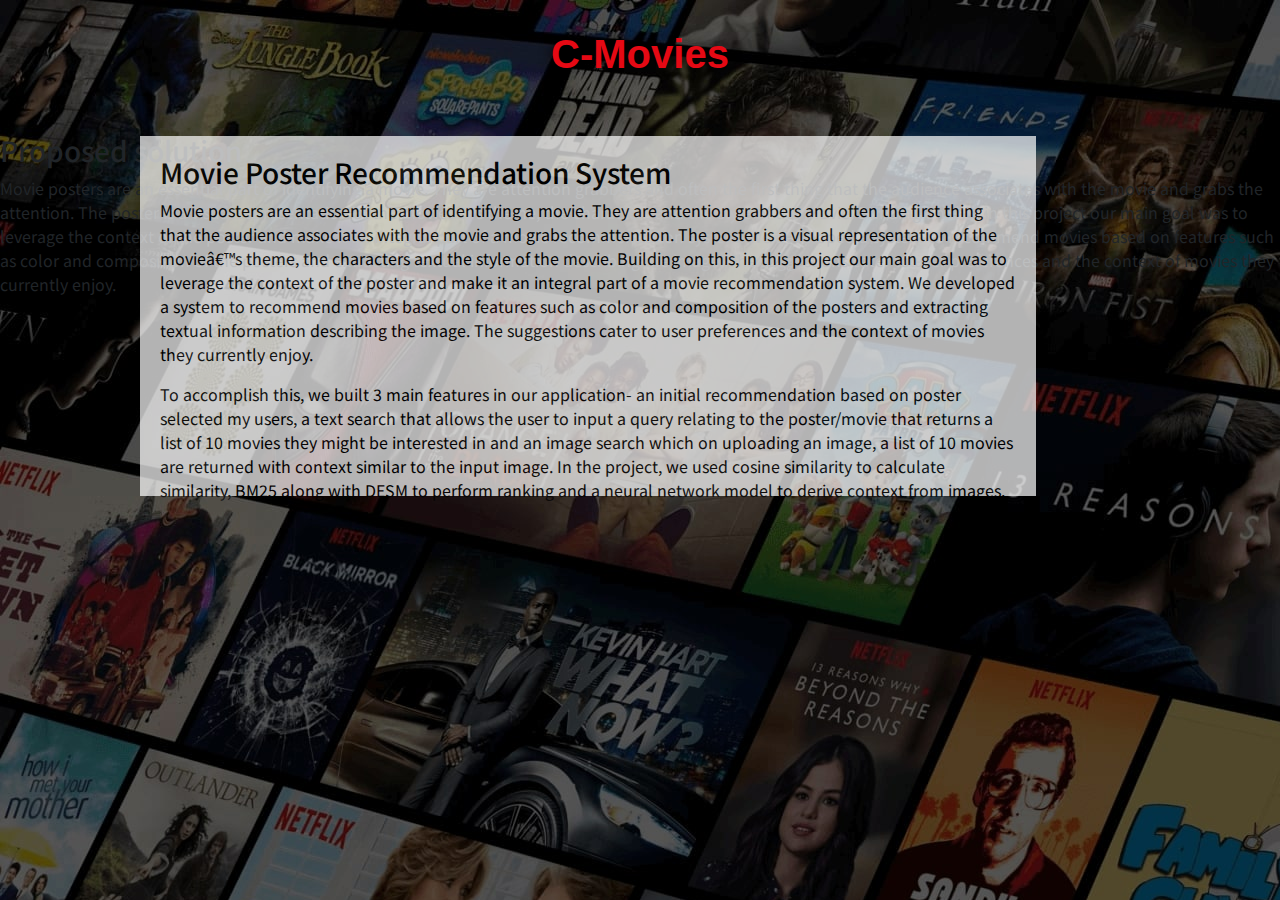
==== index.html @ 05bbc869 "Update index.html" ====
<html>
<head>
  <title>C-movies</title>
  <!-- <meta charset="UTF-8">
  <meta name="viewport" content="width=device-width, initial-scale=1, shrink-to-fit=no"> -->
 <meta charset=“UTF-8”>
        <meta name=“viewport” content=“width=device-width, initial-scale=1.0”>
        <meta http-equiv=“X-UA-Compatible” content=“ie=edge”>
  <!-- Google Fonts -->
  <link href="https://fonts.googleapis.com/css?family=IBM+Plex+Sans&display=swap" rel="stylesheet">
  <link href="https://fonts.googleapis.com/css2?family=Noto+Sans+JP&display=swap" rel="stylesheet">

  <!-- Font Awesome -->
  <link rel="stylesheet" href="https://cdnjs.cloudflare.com/ajax/libs/font-awesome/4.7.0/css/font-awesome.min.css">

  <!-- Bootstrap -->
  <link rel="stylesheet" href="https://maxcdn.bootstrapcdn.com/bootstrap/4.0.0/css/bootstrap.min.css"
    integrity="sha384-Gn5384xqQ1aoWXA+058RXPxPg6fy4IWvTNh0E263XmFcJlSAwiGgFAW/dAiS6JXm" crossorigin="anonymous">

<style>
  #content {
	background-image: url("MovieRecommend/static/image.jpg");
	background-color: #181818;
	font-family: 'Noto Sans JP', sans-serif;
}
  
  .white-box {
    position: absolute;
    background-color: #FFFFFF;
    color: black;
    padding: 20px;
    margin-top: 50px;
    padding-left: 20px;
    padding-right: 20px;
    margin-left: 140px;
	  opacity:70%;
}
  </style>
    
</head>
  
<body id="content" style="font-family: 'Noto Sans JP', sans-serif;">
	<center>
      <h1 style="font-family: 'Netflix Sans', 'Helvetica Neue', Helvetica, Arial, sans-serif;
	color: #e50914;
	font-weight: bold;
	margin-top: 30px;
	text-shadow: #000000 0px 0px 13px;
}"> C-Movies</h1>
    </center>
 <div class = "white-box" style=" width: 70%;
    height: 40%;">
    <h3>Movie Poster Recommendation System</h3>
    <p>Movie posters are an essential part of identifying a movie. They are attention grabbers and often the first thing that the audience associates with the movie and grabs the attention. The poster is a visual representation of the movie’s theme, the characters and the style of the movie. Building on this, in this project our main goal was to leverage the context of the poster and make it an integral part of a movie recommendation system. We developed a system to recommend movies based on features such as color and composition of the posters and extracting textual information describing the image. The suggestions cater to user preferences and the context of movies they currently enjoy.</p>
    <p>To accomplish this, we built 3 main features in our application- an initial recommendation based on poster selected my users, a text search that allows the user to input a query relating to the poster/movie that returns a list of 10 movies they might be interested in and an image search which on uploading an image, a list of 10 movies are returned with context similar to the input image. In the project, we used cosine similarity to calculate similarity, BM25 along with DESM to perform ranking and a neural network model to derive context from images.</p>
  </div>
<br/>
	<br/>
    <h3>Proposed solution</h3>
    <p>Movie posters are an essential part of identifying a movie. They are attention grabbers and often the first thing that the audience associates with the movie and grabs the attention. The poster is a visual representation of the movie’s theme, the characters and the style of the movie. Building on this, in this project our main goal was to leverage the context of the poster and make it an integral part of a movie recommendation system. We developed a system to recommend movies based on features such as color and composition of the posters and extracting textual information describing the image. The suggestions cater to user preferences and the context of movies they currently enjoy.</p>
</body>
</html>
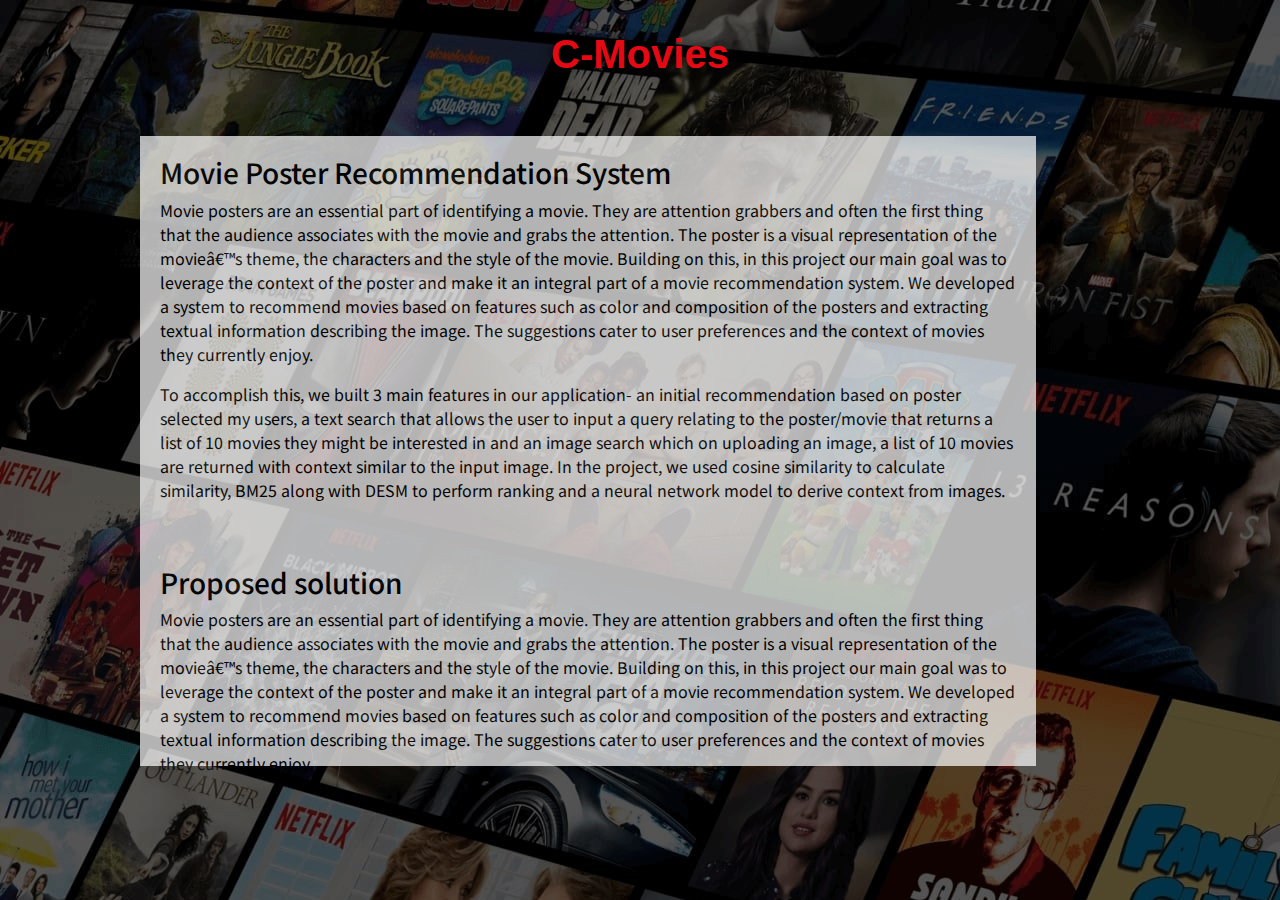
==== commit 3746b9b2: "Update index.html" ====
--- a/index.html
+++ b/index.html
@@ -49,14 +49,15 @@
 }"> C-Movies</h1>
     </center>
  <div class = "white-box" style=" width: 70%;
-    height: 40%;">
+    height: 70%;">
     <h3>Movie Poster Recommendation System</h3>
     <p>Movie posters are an essential part of identifying a movie. They are attention grabbers and often the first thing that the audience associates with the movie and grabs the attention. The poster is a visual representation of the movie’s theme, the characters and the style of the movie. Building on this, in this project our main goal was to leverage the context of the poster and make it an integral part of a movie recommendation system. We developed a system to recommend movies based on features such as color and composition of the posters and extracting textual information describing the image. The suggestions cater to user preferences and the context of movies they currently enjoy.</p>
     <p>To accomplish this, we built 3 main features in our application- an initial recommendation based on poster selected my users, a text search that allows the user to input a query relating to the poster/movie that returns a list of 10 movies they might be interested in and an image search which on uploading an image, a list of 10 movies are returned with context similar to the input image. In the project, we used cosine similarity to calculate similarity, BM25 along with DESM to perform ranking and a neural network model to derive context from images.</p>
-  </div>
+ 
 <br/>
 	<br/>
     <h3>Proposed solution</h3>
     <p>Movie posters are an essential part of identifying a movie. They are attention grabbers and often the first thing that the audience associates with the movie and grabs the attention. The poster is a visual representation of the movie’s theme, the characters and the style of the movie. Building on this, in this project our main goal was to leverage the context of the poster and make it an integral part of a movie recommendation system. We developed a system to recommend movies based on features such as color and composition of the posters and extracting textual information describing the image. The suggestions cater to user preferences and the context of movies they currently enjoy.</p>
-</body>
+ </div>
+	 </body>
 </html>
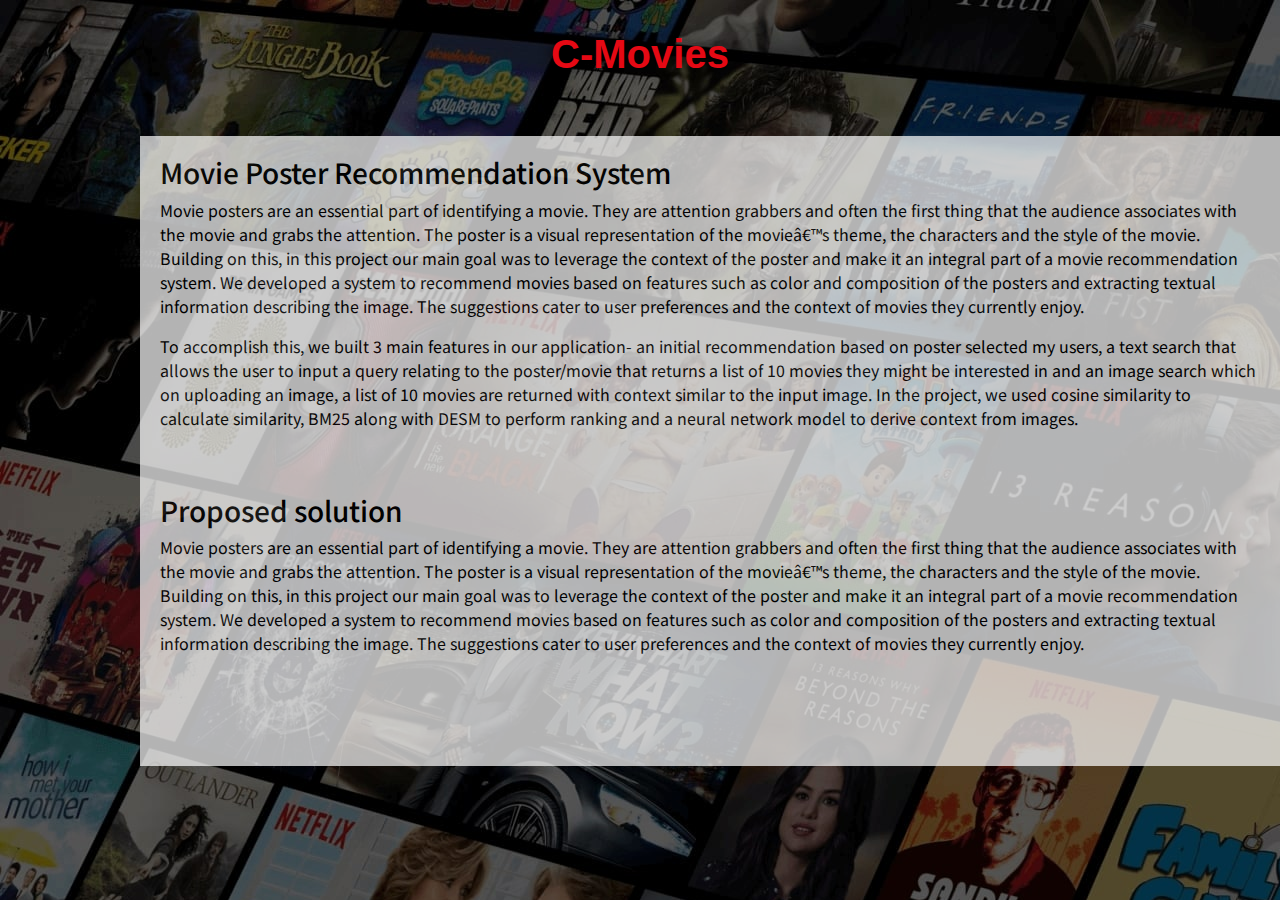
==== commit 576fcb15: "Update index.html" ====
--- a/index.html
+++ b/index.html
@@ -34,6 +34,8 @@
     padding-right: 20px;
     margin-left: 140px;
 	  opacity:70%;
+/* 	  width: 70%; */
+    height: 70%;
 }
   </style>
     
@@ -48,8 +50,7 @@
 	text-shadow: #000000 0px 0px 13px;
 }"> C-Movies</h1>
     </center>
- <div class = "white-box" style=" width: 70%;
-    height: 70%;">
+ <div class = "white-box">
     <h3>Movie Poster Recommendation System</h3>
     <p>Movie posters are an essential part of identifying a movie. They are attention grabbers and often the first thing that the audience associates with the movie and grabs the attention. The poster is a visual representation of the movie’s theme, the characters and the style of the movie. Building on this, in this project our main goal was to leverage the context of the poster and make it an integral part of a movie recommendation system. We developed a system to recommend movies based on features such as color and composition of the posters and extracting textual information describing the image. The suggestions cater to user preferences and the context of movies they currently enjoy.</p>
     <p>To accomplish this, we built 3 main features in our application- an initial recommendation based on poster selected my users, a text search that allows the user to input a query relating to the poster/movie that returns a list of 10 movies they might be interested in and an image search which on uploading an image, a list of 10 movies are returned with context similar to the input image. In the project, we used cosine similarity to calculate similarity, BM25 along with DESM to perform ranking and a neural network model to derive context from images.</p>
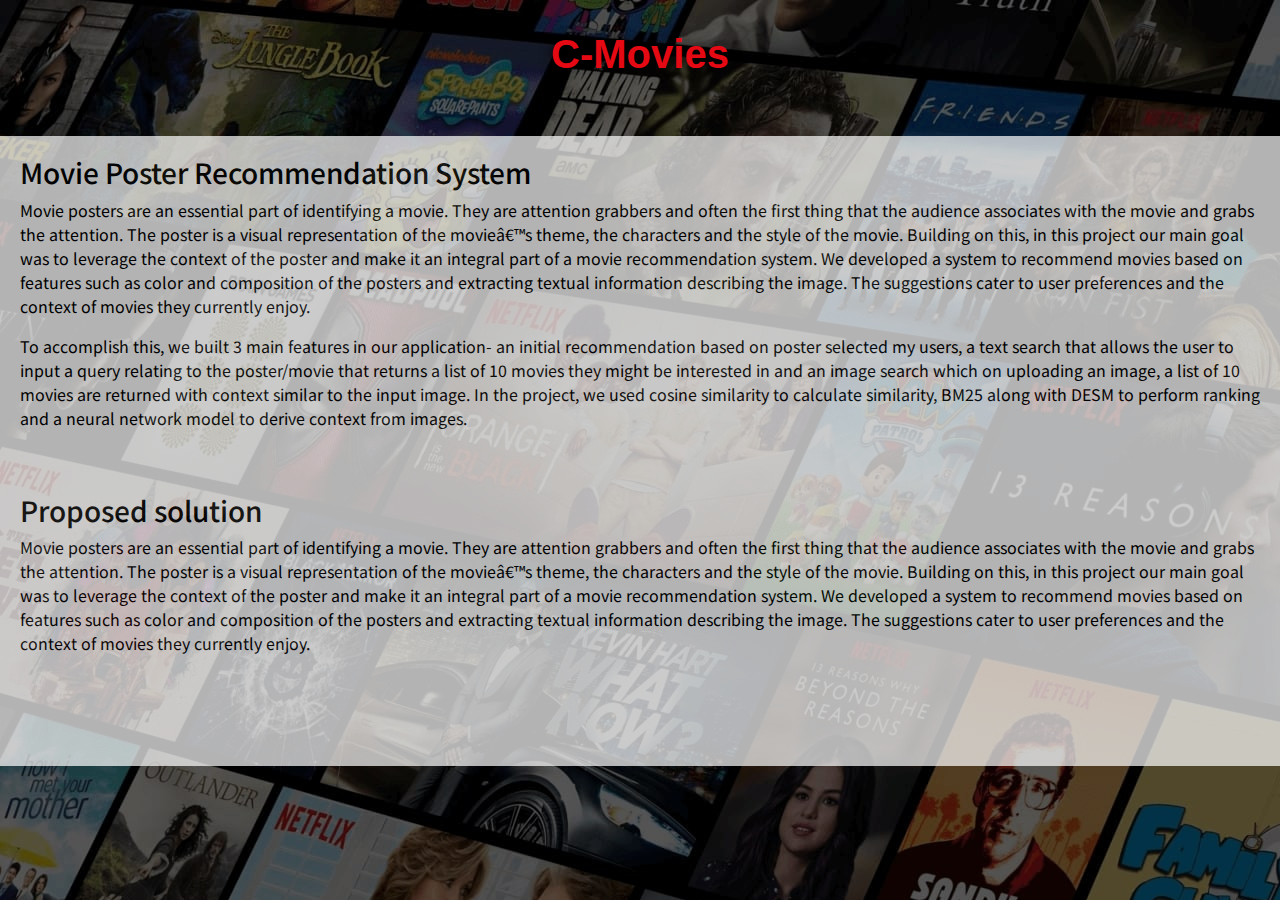
==== commit 1b27cdf9: "Update index.html" ====
--- a/index.html
+++ b/index.html
@@ -32,9 +32,7 @@
     margin-top: 50px;
     padding-left: 20px;
     padding-right: 20px;
-    margin-left: 140px;
 	  opacity:70%;
-/* 	  width: 70%; */
     height: 70%;
 }
   </style>
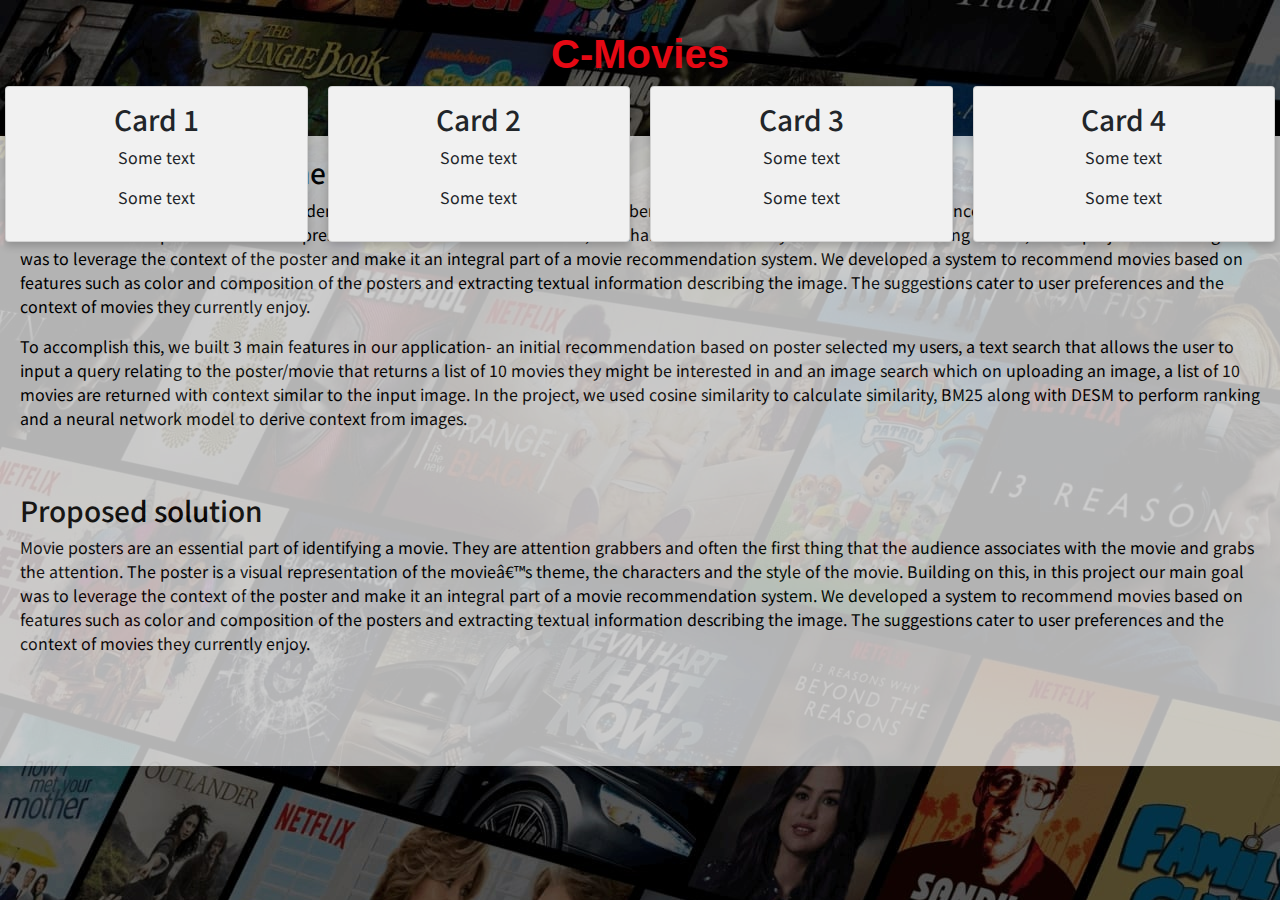
==== commit ce521808: "Update index.html" ====
--- a/index.html
+++ b/index.html
@@ -35,6 +35,47 @@
 	  opacity:70%;
     height: 70%;
 }
+	* {
+  box-sizing: border-box;
+}
+
+body {
+  font-family: Arial, Helvetica, sans-serif;
+}
+
+/* Float four columns side by side */
+.column {
+  float: left;
+  width: 25%;
+  padding: 0 10px;
+}
+
+/* Remove extra left and right margins, due to padding */
+.row {margin: 0 -5px;}
+
+/* Clear floats after the columns */
+.row:after {
+  content: "";
+  display: table;
+  clear: both;
+}
+
+/* Responsive columns */
+@media screen and (max-width: 600px) {
+  .column {
+    width: 100%;
+    display: block;
+    margin-bottom: 20px;
+  }
+}
+
+/* Style the counter cards */
+.card {
+  box-shadow: 0 4px 8px 0 rgba(0, 0, 0, 0.2);
+  padding: 16px;
+  text-align: center;
+  background-color: #f1f1f1;
+}
   </style>
     
 </head>
@@ -58,5 +99,39 @@
     <h3>Proposed solution</h3>
     <p>Movie posters are an essential part of identifying a movie. They are attention grabbers and often the first thing that the audience associates with the movie and grabs the attention. The poster is a visual representation of the movie’s theme, the characters and the style of the movie. Building on this, in this project our main goal was to leverage the context of the poster and make it an integral part of a movie recommendation system. We developed a system to recommend movies based on features such as color and composition of the posters and extracting textual information describing the image. The suggestions cater to user preferences and the context of movies they currently enjoy.</p>
  </div>
+	
+	<div class="row">
+  <div class="column">
+    <div class="card">
+      <h3>Card 1</h3>
+      <p>Some text</p>
+      <p>Some text</p>
+    </div>
+  </div>
+
+  <div class="column">
+    <div class="card">
+      <h3>Card 2</h3>
+      <p>Some text</p>
+      <p>Some text</p>
+    </div>
+  </div>
+  
+  <div class="column">
+    <div class="card">
+      <h3>Card 3</h3>
+      <p>Some text</p>
+      <p>Some text</p>
+    </div>
+  </div>
+  
+  <div class="column">
+    <div class="card">
+      <h3>Card 4</h3>
+      <p>Some text</p>
+      <p>Some text</p>
+    </div>
+  </div>
+</div>
 	 </body>
 </html>
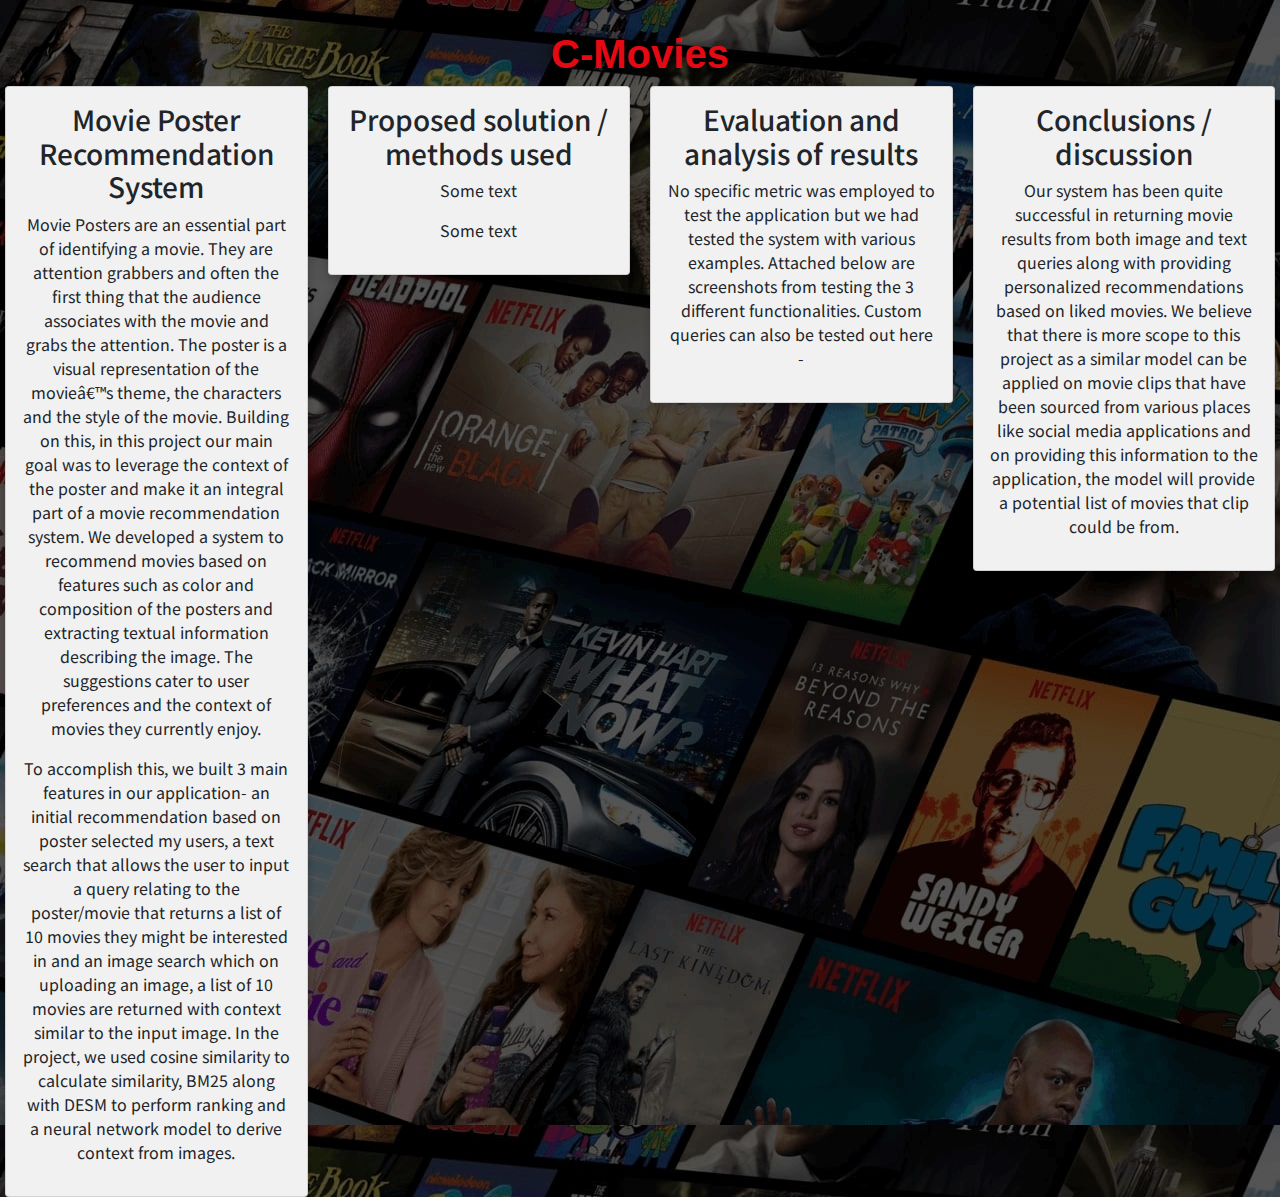
==== commit 71ba7362: "Update index.html" ====
--- a/index.html
+++ b/index.html
@@ -89,7 +89,7 @@
 	text-shadow: #000000 0px 0px 13px;
 }"> C-Movies</h1>
     </center>
- <div class = "white-box">
+<!--  <div class = "white-box">
     <h3>Movie Poster Recommendation System</h3>
     <p>Movie posters are an essential part of identifying a movie. They are attention grabbers and often the first thing that the audience associates with the movie and grabs the attention. The poster is a visual representation of the movie’s theme, the characters and the style of the movie. Building on this, in this project our main goal was to leverage the context of the poster and make it an integral part of a movie recommendation system. We developed a system to recommend movies based on features such as color and composition of the posters and extracting textual information describing the image. The suggestions cater to user preferences and the context of movies they currently enjoy.</p>
     <p>To accomplish this, we built 3 main features in our application- an initial recommendation based on poster selected my users, a text search that allows the user to input a query relating to the poster/movie that returns a list of 10 movies they might be interested in and an image search which on uploading an image, a list of 10 movies are returned with context similar to the input image. In the project, we used cosine similarity to calculate similarity, BM25 along with DESM to perform ranking and a neural network model to derive context from images.</p>
@@ -98,20 +98,20 @@
 	<br/>
     <h3>Proposed solution</h3>
     <p>Movie posters are an essential part of identifying a movie. They are attention grabbers and often the first thing that the audience associates with the movie and grabs the attention. The poster is a visual representation of the movie’s theme, the characters and the style of the movie. Building on this, in this project our main goal was to leverage the context of the poster and make it an integral part of a movie recommendation system. We developed a system to recommend movies based on features such as color and composition of the posters and extracting textual information describing the image. The suggestions cater to user preferences and the context of movies they currently enjoy.</p>
- </div>
+ </div> -->
 	
 	<div class="row">
   <div class="column">
     <div class="card">
-      <h3>Card 1</h3>
-      <p>Some text</p>
-      <p>Some text</p>
+      <h3>Movie Poster Recommendation System</h3>
+      <p>Movie Posters are an essential part of identifying a movie. They are attention grabbers and often the first thing that the audience associates with the movie and grabs the attention. The poster is a visual representation of the movie’s theme, the characters and the style of the movie. Building on this, in this project our main goal was to leverage the context of the poster and make it an integral part of a movie recommendation system. We developed a system to recommend movies based on features such as color and composition of the posters and extracting textual information describing the image. The suggestions cater to user preferences and the context of movies they currently enjoy. </p>
+      <p>To accomplish this, we built 3 main features in our application- an initial recommendation based on poster selected my users, a text search that allows the user to input a query relating to the poster/movie that returns a list of 10 movies they might be interested in and an image search which on uploading an image, a list of 10 movies are returned with context similar to the input image. In the project, we used cosine similarity to calculate similarity, BM25 along with DESM to perform ranking and a neural network model to derive context from images. </p>
     </div>
   </div>
 
   <div class="column">
     <div class="card">
-      <h3>Card 2</h3>
+      <h3>Proposed solution / methods used</h3>
       <p>Some text</p>
       <p>Some text</p>
     </div>
@@ -119,17 +119,17 @@
   
   <div class="column">
     <div class="card">
-      <h3>Card 3</h3>
-      <p>Some text</p>
-      <p>Some text</p>
+      <h3>Evaluation and analysis of results</h3>
+      <p>No specific metric was employed to test the application but we had tested the system with various examples. Attached below are screenshots from testing the 3 different functionalities. Custom queries can also be tested out here -
+</p>
     </div>
   </div>
   
   <div class="column">
     <div class="card">
-      <h3>Card 4</h3>
-      <p>Some text</p>
-      <p>Some text</p>
+      <h3>Conclusions / discussion</h3>
+      <p>Our system has been quite successful in returning movie results from both image and text queries along with providing personalized recommendations based on liked movies. We believe that there is more scope to this project as a similar model can be applied on movie clips that have been sourced from various places like social media applications and on providing this information to the application, the model will provide a potential list of movies that clip could be from. </p>
+      
     </div>
   </div>
 </div>
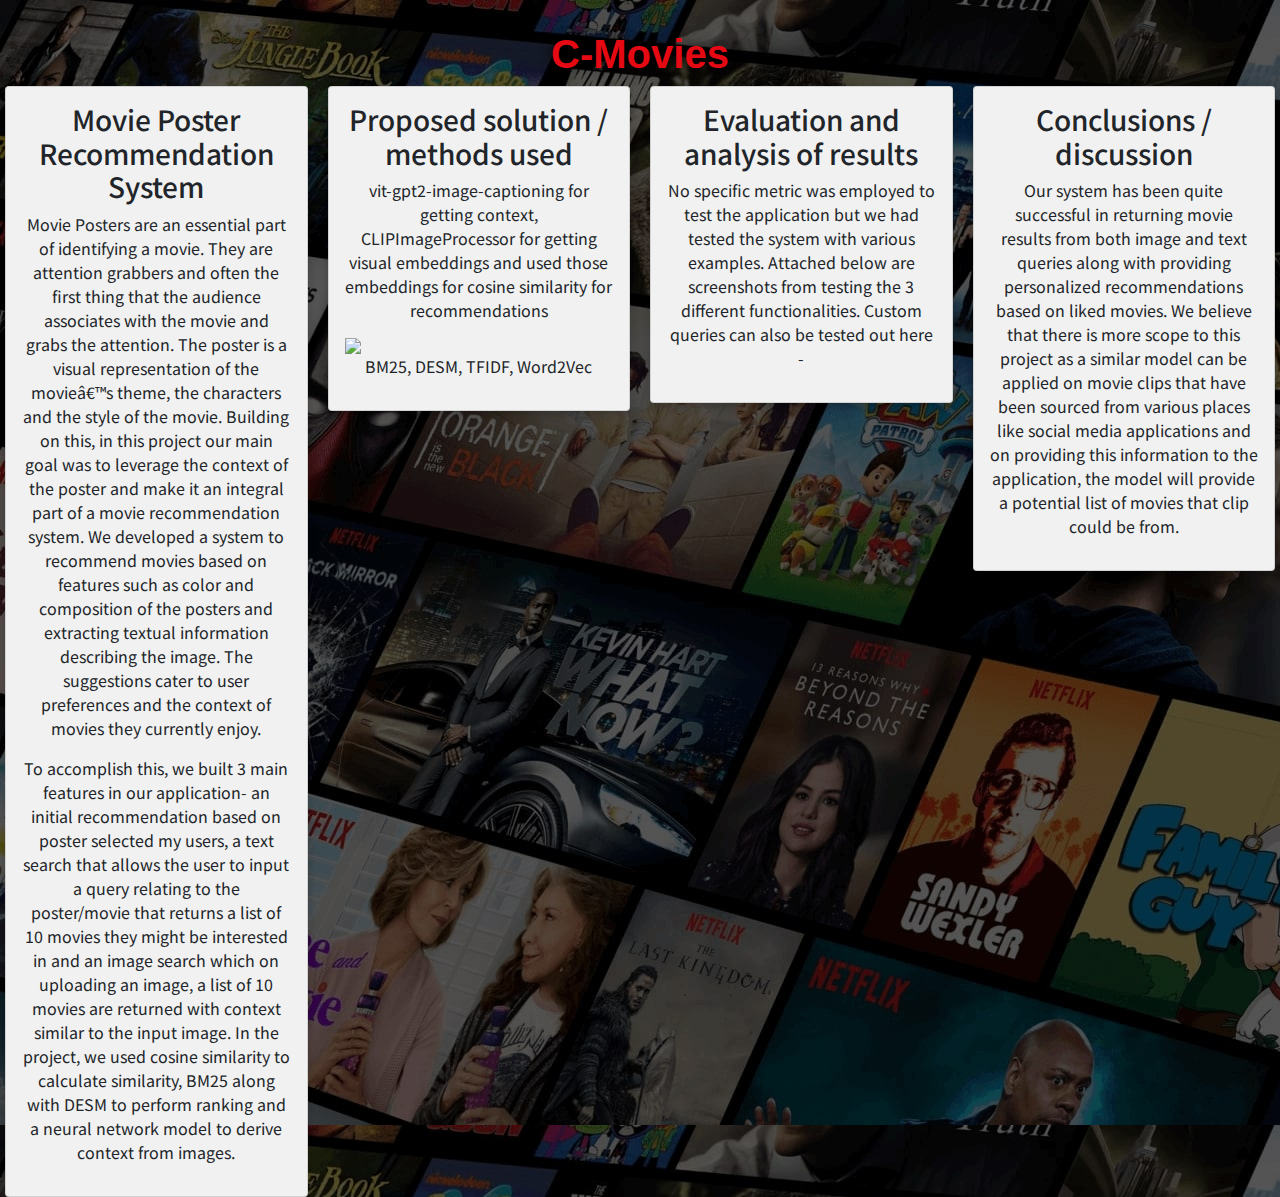
==== commit 95efc886: "Update index.html" ====
--- a/index.html
+++ b/index.html
@@ -112,8 +112,9 @@
   <div class="column">
     <div class="card">
       <h3>Proposed solution / methods used</h3>
-      <p>Some text</p>
-      <p>Some text</p>
+      <p>vit-gpt2-image-captioning for getting context, CLIPImageProcessor for getting visual embeddings and used those embeddings for cosine similarity for recommendations</p>
+      <img src="MovieRecommend/static/img1.jpg" />
+	    <p>BM25, DESM, TFIDF, Word2Vec</p>
     </div>
   </div>
   
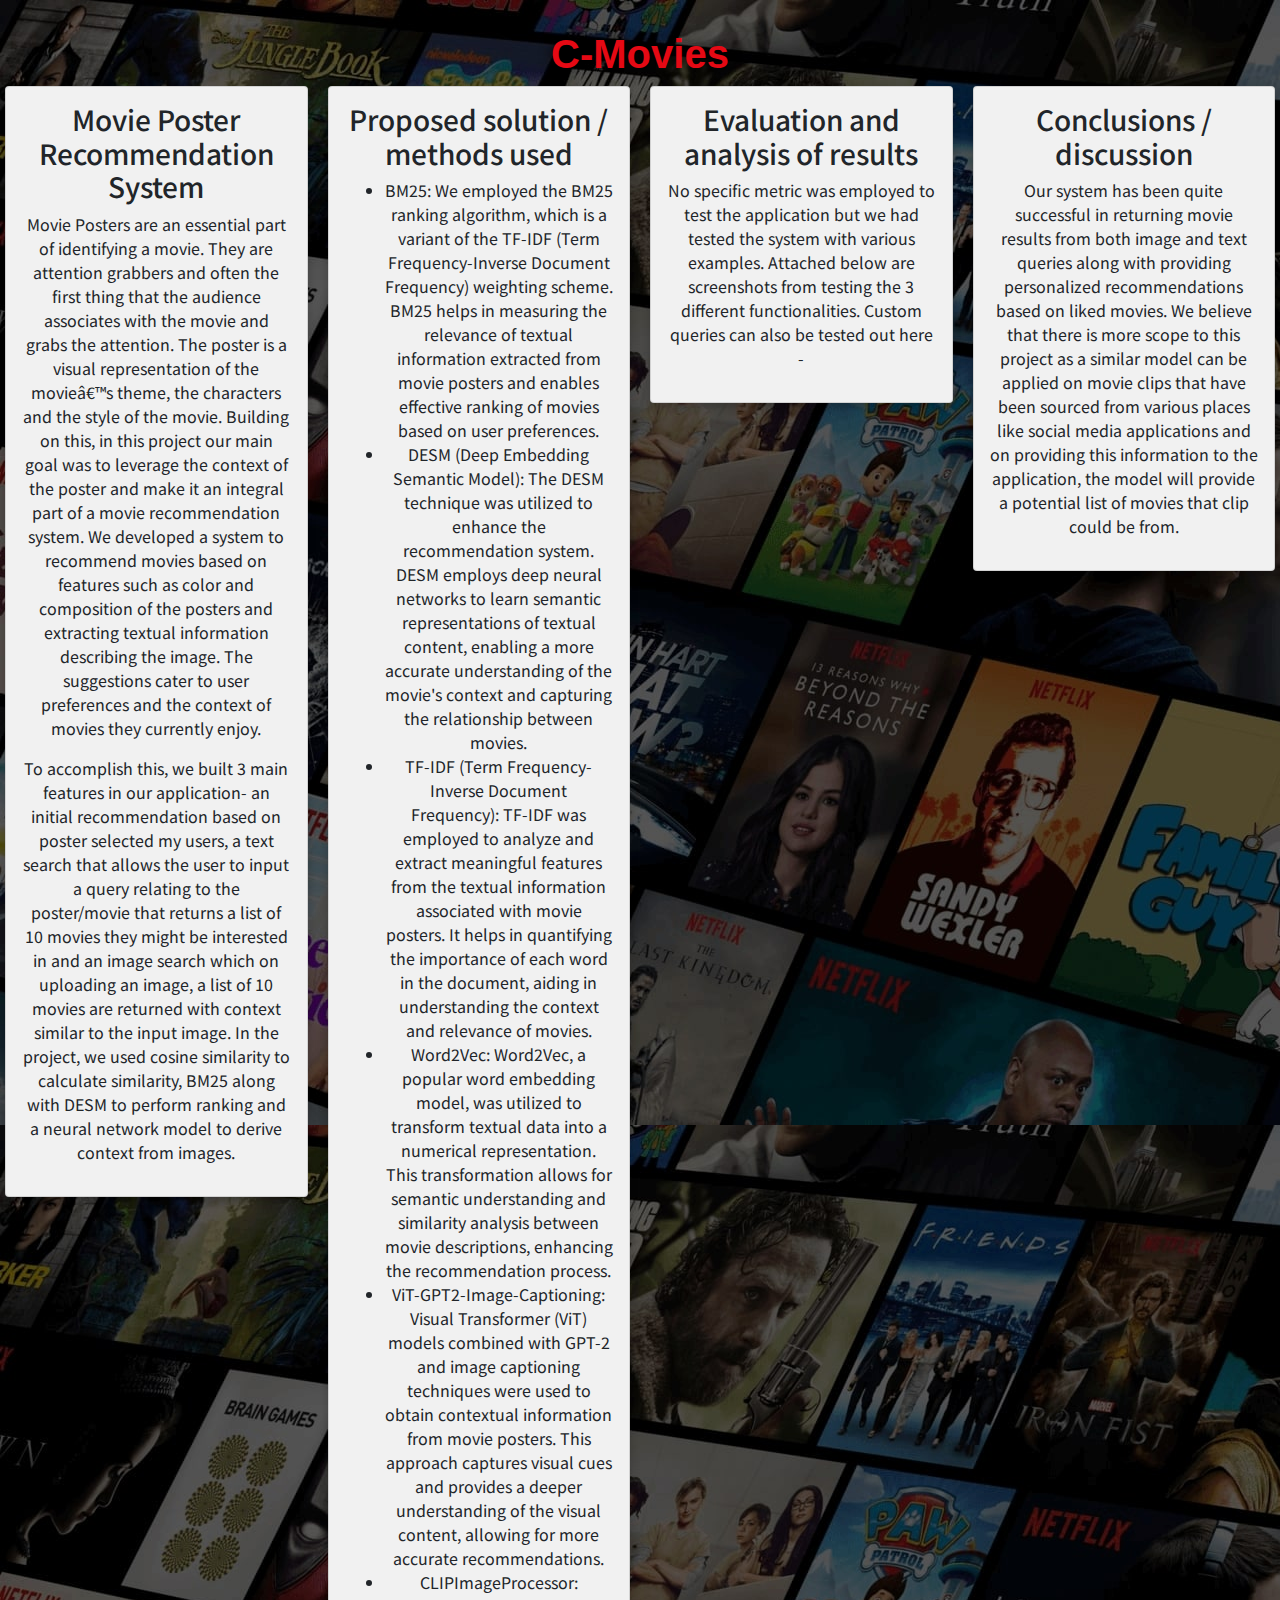
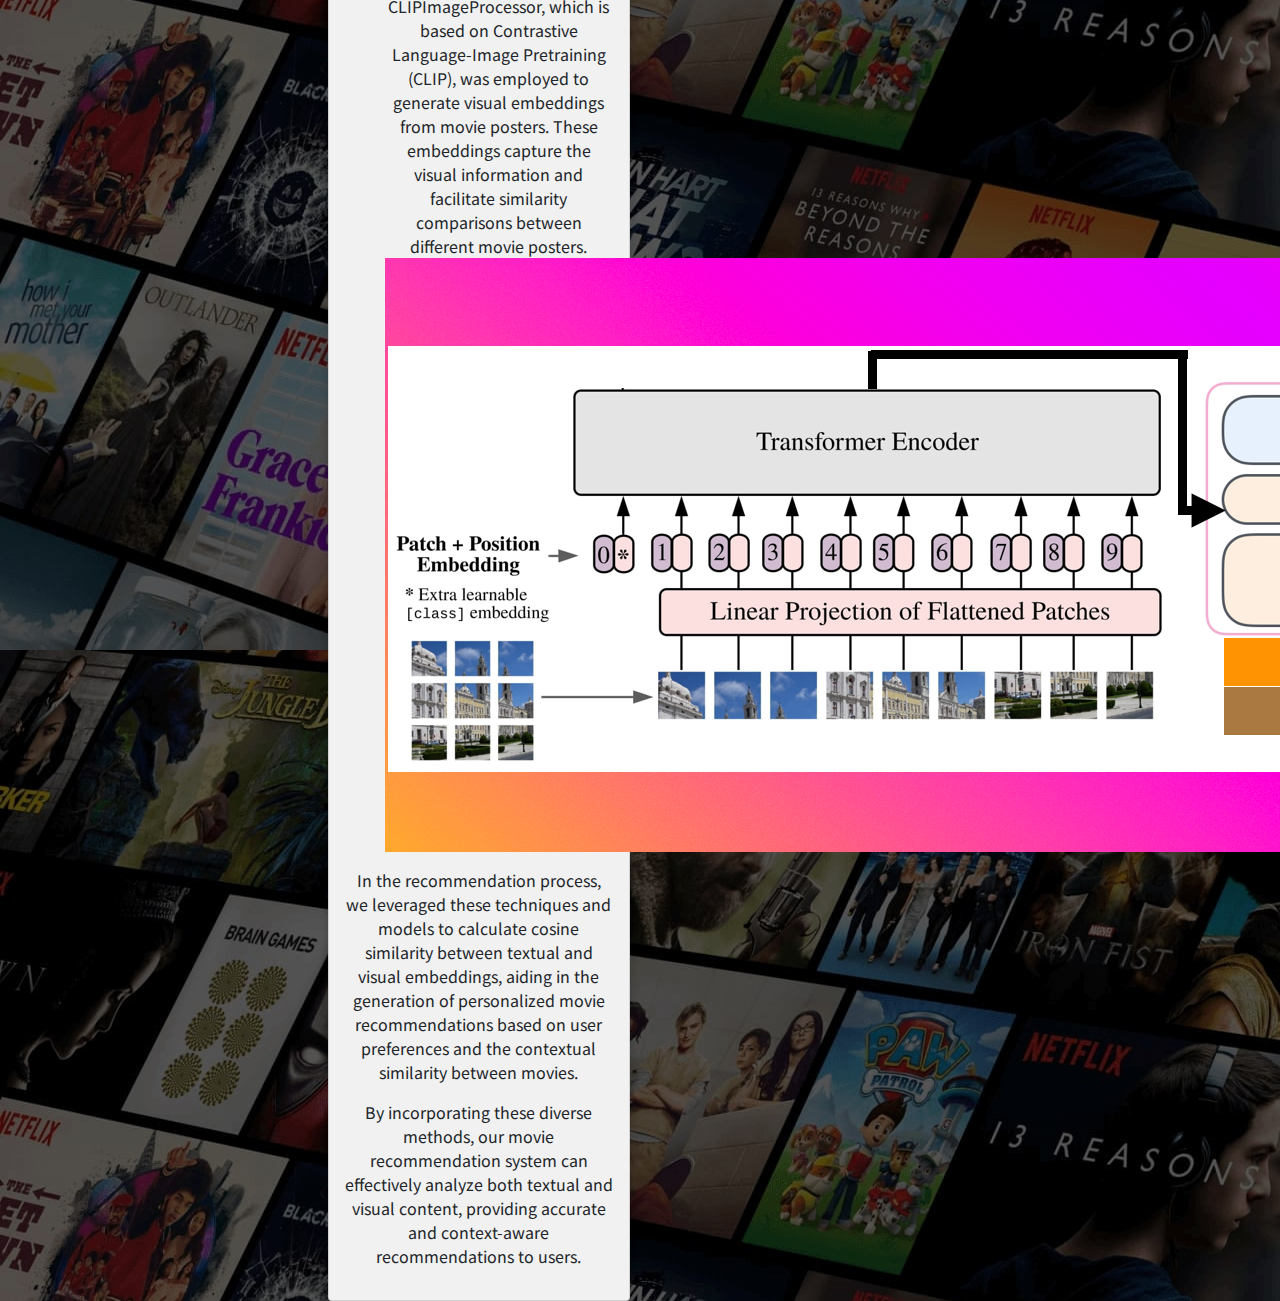
==== commit 5b9a4d2b: "Update index.html" ====
--- a/index.html
+++ b/index.html
@@ -112,9 +112,19 @@
   <div class="column">
     <div class="card">
       <h3>Proposed solution / methods used</h3>
-      <p>vit-gpt2-image-captioning for getting context, CLIPImageProcessor for getting visual embeddings and used those embeddings for cosine similarity for recommendations</p>
-      <img src="MovieRecommend/static/img1.jpg" />
-	    <p>BM25, DESM, TFIDF, Word2Vec</p>
+	    <ul>
+      <li>BM25: We employed the BM25 ranking algorithm, which is a variant of the TF-IDF (Term Frequency-Inverse Document Frequency) weighting scheme. BM25 helps in measuring the relevance of textual information extracted from movie posters and enables effective ranking of movies based on user preferences.</li>
+      <li>DESM (Deep Embedding Semantic Model): The DESM technique was utilized to enhance the recommendation system. DESM employs deep neural networks to learn semantic representations of textual content, enabling a more accurate understanding of the movie's context and capturing the relationship between movies.</li>
+      <li>TF-IDF (Term Frequency-Inverse Document Frequency): TF-IDF was employed to analyze and extract meaningful features from the textual information associated with movie posters. It helps in quantifying the importance of each word in the document, aiding in understanding the context and relevance of movies.</li>
+      <li>Word2Vec: Word2Vec, a popular word embedding model, was utilized to transform textual data into a numerical representation. This transformation allows for semantic understanding and similarity analysis between movie descriptions, enhancing the recommendation process.</li>
+      <li>ViT-GPT2-Image-Captioning: Visual Transformer (ViT) models combined with GPT-2 and image captioning techniques were used to obtain contextual information from movie posters. This approach captures visual cues and provides a deeper understanding of the visual content, allowing for more accurate recommendations.</li>
+      <li>CLIPImageProcessor: CLIPImageProcessor, which is based on Contrastive Language-Image Pretraining (CLIP), was employed to generate visual embeddings from movie posters. These embeddings capture the visual information and facilitate similarity comparisons between different movie posters.</li>
+   <img src="MovieRecommend/static/img1.jpg" />
+  	 </ul>
+    <p>In the recommendation process, we leveraged these techniques and models to calculate cosine similarity between textual and visual embeddings, aiding in the generation of personalized movie recommendations based on user preferences and the contextual similarity between movies.</p>
+    <p>By incorporating these diverse methods, our movie recommendation system can effectively analyze both textual and visual content, providing accurate and context-aware recommendations to users.</p>
+	    
+	   
     </div>
   </div>
   
